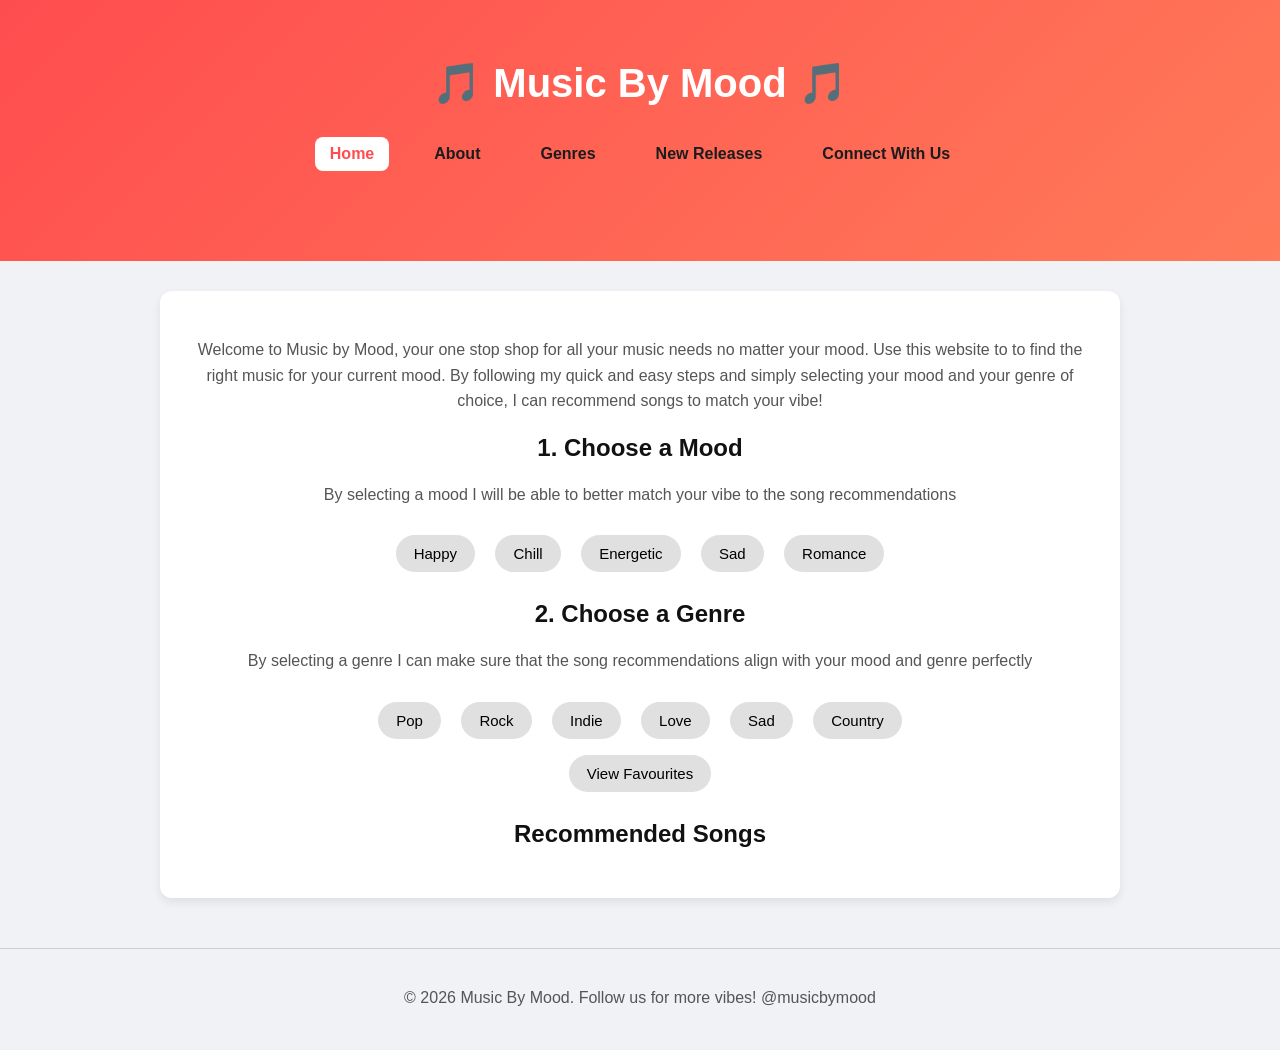
==== index.html @ 994fa3b9 "Add files via upload" ====
<!DOCTYPE html>
<html lang="en">
<head>
  <meta charset="UTF-8">
  <meta name="viewport" content="width=device-width, initial-scale=1.0">
  <meta name="description" content="Find the perfect music for your mood. Music By Mood helps you discover songs based on how you feel and your favorite genres.">
<meta name="keywords" content="Music, Mood, Playlist, Pop, Rock, Indie, Song Recommendations">
<title> Music By Mood </title>
<link rel="stylesheet" href="style.css">
</head>

<body>
<header class="banner">
<h1> 🎵 Music By Mood 🎵 </h1>

<nav> 
<a href="index.html" style="background-color:#fff; color:#ff4d4f;">Home</a>
<a href="about.html">About</a>
<a href="genres.html">Genres</a>
<a href="newreleases.html">New Releases</a>
<a href="contact.html">Connect With Us</a>
</nav>
</header>

<div class="container">

<p> Welcome to Music by Mood, your one stop shop for all your music needs no matter your mood. Use this website to to find the right music for your current mood. By following my quick and easy steps and simply selecting your mood and your genre of choice, I can recommend songs to match your vibe! </p>

<h2>1. Choose a Mood </h2> 
<p> By selecting a mood I will be able to better match your vibe to the song recommendations </p>

<div id="mood-buttons">
  <button data-mood="happy">Happy</button>
  <button data-mood="chill">Chill</button>
  <button data-mood="energetic">Energetic</button>
  <button data-mood="sad">Sad</button>
  <button data-mood="romance">Romance</button>
</div>

<h2>2. Choose a Genre</h2>
<p> By selecting a genre I can make sure that the song recommendations align with your mood and genre perfectly</p>
<div id="genre-buttons">
  <button data-genre="pop">Pop</button>
  <button data-genre="rock">Rock</button>
  <button data-genre="indie">Indie</button>
  <button data-genre="love">Love</button>
  <button data-genre="sad">Sad</button>
  <button data-genre="country">Country</button>
</div>

<button id="viewFavouritesBtn">View Favourites</button>
<h2> Recommended Songs </h2>
<div id="results"></div>
</div>
<script src="script.js"></script>
<footer style="margin-top: 50px; padding: 20px; border-top: 1px solid #ccc;">
  <p>&copy; 2026 Music By Mood. Follow us for more vibes! @musicbymood</p>
</footer>
</body>
</html>
---- style.css ----
/* RESET */
body {
  font-family: 'Inter', 'Segoe UI', Arial, sans-serif;
  margin: 0;
  background-color: #f0f2f5;
  color: #111;
  text-align: center;
}

/* ===== BANNER ===== */
.banner {
  background: linear-gradient(135deg, #ff4d4f, #ff7a59);
  padding: 60px 20px;
  text-align: center;
  color: white;
}

.banner h1 {
  margin: 0;
  font-size: 2.5rem;
  font-weight: 700;
}

/* ===== NAVIGATION ===== */
nav {
  display: flex;
  justify-content: center;
  gap: 30px;
  margin: 30px 0;
}

nav a {
  text-decoration: none;
  color: #1c1c1c;
  font-weight: 600;
  padding: 8px 15px;
  border-radius: 8px;
  transition: 0.2s;
}

nav a:hover {
  background-color: #ff4d4f;
  color: white;
}

/* ===== MAIN CONTAINER ===== */
.container {
  background: white;
  margin: 30px auto;
  padding: 30px;
  width: 85%;
  max-width: 900px;
  border-radius: 12px;
  box-shadow: 0 4px 10px rgba(0,0,0,0.08);
}

/* ===== TEXT ===== */
h2 {
  margin-top: 20px;
  font-weight: 600;
}

p {
  margin-bottom: 20px;
  color: #555;
  line-height: 1.6;
}

/* ===== BUTTONS ===== */
button {
  padding: 10px 18px;
  margin: 8px;
  font-size: 15px;
  border-radius: 20px;
  border: none;
  background-color: #e0e0e0;
  cursor: pointer;
  transition: 0.2s;
}

button:hover {
  background-color: #ff4d4f;
  color: white;
}

button.selected {
  background-color: #ff4d4f;
  color: white;
}

/* ===== RESULTS ===== */
#results {
  margin-top: 20px;
}

/* ===== SONG LIST ===== */
#results ul {
  list-style: none;
  padding: 0;
}

/* SONG CARD */
#results li {
  background: white;
  margin: 12px auto;
  padding: 15px;
  border-radius: 12px;
  width: 80%;
  max-width: 700px;
  display: flex;
  align-items: center;
  justify-content: space-between;
  box-shadow: 0 4px 10px rgba(0,0,0,0.08);
  transition: 0.2s;
}

#results li:hover {
  transform: translateY(-3px);
  box-shadow: 0 6px 14px rgba(0,0,0,0.12);
}

/* LEFT SIDE (IMAGE + TEXT) */
.song-card {
  display: flex;
  align-items: center;
  gap: 15px;
}

/* COVER IMAGE */
.cover {
  width: 60px;
  height: 60px;
  border-radius: 8px;
  object-fit: cover;
}

/* TEXT INFO */
.song-info {
  display: flex;
  flex-direction: column;
  text-align: left;
}

.song-title {
  font-weight: 600;
  color: #111;
}

.song-genre {
  font-size: 0.9rem;
  color: #777;
}

/* RIGHT SIDE ACTIONS */
.actions {
  display: flex;
  gap: 10px;
  align-items: center;
}

/* SPOTIFY LINK */
#results a {
  text-decoration: none;
  font-size: 18px;
}

/* FAVOURITE */
.favourite {
  background-color: #e8f5e9 !important;
}

/* ===== GENRE PAGE GRID ===== */
.genre-container {
  display: grid;
  grid-template-columns: repeat(auto-fit, minmax(280px, 1fr));
  gap: 20px;
  padding: 0 30px 40px;
}

.genre-card {
  background: white;
  padding: 20px;
  border-radius: 12px;
  box-shadow: 0 4px 10px rgba(0,0,0,0.08);
  transition: 0.2s;
  text-align: left;
}

.genre-card:hover {
  transform: translateY(-5px);
  box-shadow: 0 6px 14px rgba(0,0,0,0.12);
}

.genre-icon {
  font-size: 2rem;
  margin-bottom: 10px;
}

/* LINKS */
a {
  color: #ff4d4f;
  text-decoration: none;
}

a:hover {
  text-decoration: underline;
}
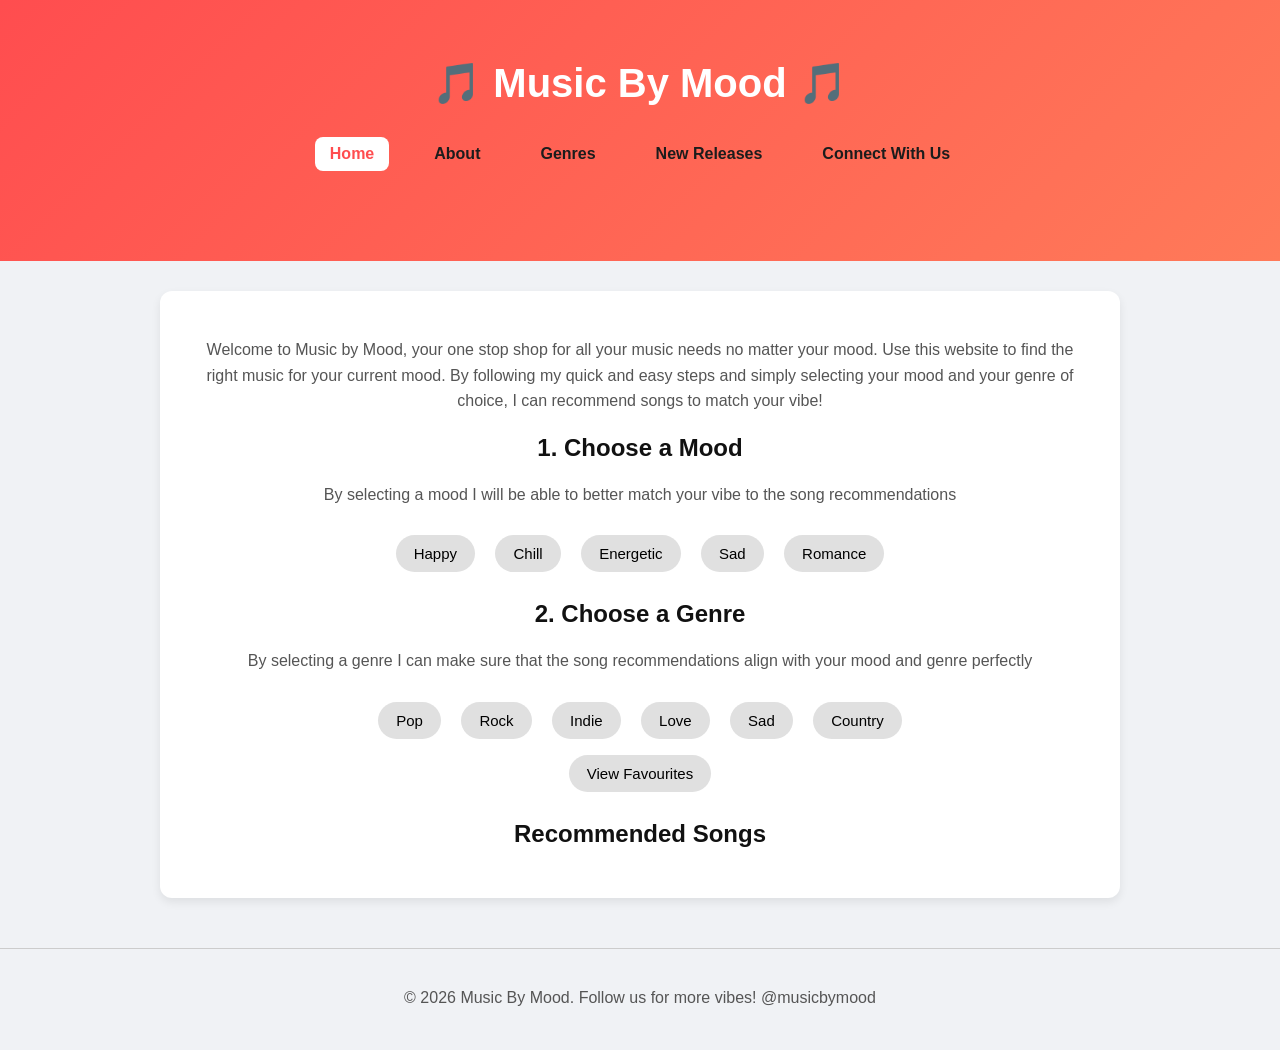
==== commit 8ca5997f: "Add files via upload" ====
--- a/index.html
+++ b/index.html
@@ -4,57 +4,58 @@
   <meta charset="UTF-8">
   <meta name="viewport" content="width=device-width, initial-scale=1.0">
   <meta name="description" content="Find the perfect music for your mood. Music By Mood helps you discover songs based on how you feel and your favorite genres.">
-<meta name="keywords" content="Music, Mood, Playlist, Pop, Rock, Indie, Song Recommendations">
-<title> Music By Mood </title>
-<link rel="stylesheet" href="style.css">
+  <meta name="keywords" content="Music, Mood, Playlist, Pop, Rock, Indie, Song Recommendations">
+  <title> Music By Mood </title>
+  <link rel="stylesheet" href="style.css">
 </head>
 
 <body>
-<header class="banner">
-<h1> 🎵 Music By Mood 🎵 </h1>
+  <header class="banner">
+    <h1> 🎵 Music By Mood 🎵 </h1>
+    <nav> 
+      <a href="index.html" style="background-color:#fff; color:#ff4d4f;">Home</a>
+      <a href="about.html">About</a>
+      <a href="genres.html">Genres</a>
+      <a href="newreleases.html">New Releases</a>
+      <a href="contact.html">Connect With Us</a>
+    </nav>
+  </header>
 
-<nav> 
-<a href="index.html" style="background-color:#fff; color:#ff4d4f;">Home</a>
-<a href="about.html">About</a>
-<a href="genres.html">Genres</a>
-<a href="newreleases.html">New Releases</a>
-<a href="contact.html">Connect With Us</a>
-</nav>
-</header>
+  <div class="container">
+    <p> Welcome to Music by Mood, your one stop shop for all your music needs no matter your mood. Use this website to find the right music for your current mood. By following my quick and easy steps and simply selecting your mood and your genre of choice, I can recommend songs to match your vibe! </p>
 
-<div class="container">
+    <h2>1. Choose a Mood </h2> 
+    <p> By selecting a mood I will be able to better match your vibe to the song recommendations </p>
 
-<p> Welcome to Music by Mood, your one stop shop for all your music needs no matter your mood. Use this website to to find the right music for your current mood. By following my quick and easy steps and simply selecting your mood and your genre of choice, I can recommend songs to match your vibe! </p>
+    <div id="mood-buttons">
+      <button class="mood-btn" data-mood="happy">Happy</button>
+      <button class="mood-btn" data-mood="chill">Chill</button>
+      <button class="mood-btn" data-mood="energetic">Energetic</button>
+      <button class="mood-btn" data-mood="sad">Sad</button>
+      <button class="mood-btn" data-mood="romance">Romance</button>
+    </div>
 
-<h2>1. Choose a Mood </h2> 
-<p> By selecting a mood I will be able to better match your vibe to the song recommendations </p>
+    <h2>2. Choose a Genre</h2>
+    <p> By selecting a genre I can make sure that the song recommendations align with your mood and genre perfectly</p>
+    
+    <div id="genre-buttons">
+      <button class="genre-btn" data-genre="pop">Pop</button>
+      <button class="genre-btn" data-genre="rock">Rock</button>
+      <button class="genre-btn" data-genre="indie">Indie</button>
+      <button class="genre-btn" data-genre="romance">Love</button>
+      <button class="genre-btn" data-genre="acoustic">Sad</button>
+      <button class="genre-btn" data-genre="country">Country</button>
+    </div>
 
-<div id="mood-buttons">
-  <button data-mood="happy">Happy</button>
-  <button data-mood="chill">Chill</button>
-  <button data-mood="energetic">Energetic</button>
-  <button data-mood="sad">Sad</button>
-  <button data-mood="romance">Romance</button>
-</div>
+    <button id="viewFavouritesBtn">View Favourites</button>
+    <h2> Recommended Songs </h2>
+    <div id="results"></div>
+  </div>
 
-<h2>2. Choose a Genre</h2>
-<p> By selecting a genre I can make sure that the song recommendations align with your mood and genre perfectly</p>
-<div id="genre-buttons">
-  <button data-genre="pop">Pop</button>
-  <button data-genre="rock">Rock</button>
-  <button data-genre="indie">Indie</button>
-  <button data-genre="love">Love</button>
-  <button data-genre="sad">Sad</button>
-  <button data-genre="country">Country</button>
-</div>
-
-<button id="viewFavouritesBtn">View Favourites</button>
-<h2> Recommended Songs </h2>
-<div id="results"></div>
-</div>
-<script src="script.js"></script>
-<footer style="margin-top: 50px; padding: 20px; border-top: 1px solid #ccc;">
-  <p>&copy; 2026 Music By Mood. Follow us for more vibes! @musicbymood</p>
-</footer>
+  <script src="script.js"></script>
+  
+  <footer style="margin-top: 50px; padding: 20px; border-top: 1px solid #ccc;">
+    <p>&copy; 2026 Music By Mood. Follow us for more vibes! @musicbymood</p>
+  </footer>
 </body>
-</html>
+</html>
--- a/style.css
+++ b/style.css
@@ -88,18 +88,16 @@
   color: white;
 }
 
-/* ===== RESULTS ===== */
+/* ===== RESULTS & SONG LISTS ===== */
 #results {
   margin-top: 20px;
 }
 
-/* ===== SONG LIST ===== */
 #results ul {
   list-style: none;
   padding: 0;
 }
 
-/* SONG CARD */
 #results li {
   background: white;
   margin: 12px auto;
@@ -119,14 +117,12 @@
   box-shadow: 0 6px 14px rgba(0,0,0,0.12);
 }
 
-/* LEFT SIDE (IMAGE + TEXT) */
 .song-card {
   display: flex;
   align-items: center;
   gap: 15px;
 }
 
-/* COVER IMAGE */
 .cover {
   width: 60px;
   height: 60px;
@@ -134,7 +130,6 @@
   object-fit: cover;
 }
 
-/* TEXT INFO */
 .song-info {
   display: flex;
   flex-direction: column;
@@ -151,22 +146,10 @@
   color: #777;
 }
 
-/* RIGHT SIDE ACTIONS */
 .actions {
   display: flex;
   gap: 10px;
   align-items: center;
-}
-
-/* SPOTIFY LINK */
-#results a {
-  text-decoration: none;
-  font-size: 18px;
-}
-
-/* FAVOURITE */
-.favourite {
-  background-color: #e8f5e9 !important;
 }
 
 /* ===== GENRE PAGE GRID ===== */
@@ -204,4 +187,46 @@
 
 a:hover {
   text-decoration: underline;
+}
+
+/* ===== MOBILE RESPONSIVENESS ===== */
+@media (max-width: 600px) {
+  .banner {
+    padding: 40px 15px; /* Smaller header for phones */
+  }
+
+  .banner h1 {
+    font-size: 1.8rem; /* Prevents title from taking over screen */
+  }
+
+  nav {
+    flex-direction: column; /* Stack menu items vertically */
+    gap: 10px;
+    margin: 20px 0;
+  }
+
+  .container {
+    width: 90%; 
+    padding: 20px;
+  }
+
+  .genre-container {
+    grid-template-columns: 1fr; /* One card per row on mobile */
+    padding: 10px 20px;
+  }
+
+  #results li {
+    width: 95%; 
+    flex-direction: column; /* Stack song info and buttons */
+    text-align: center;
+    gap: 15px;
+  }
+
+  .song-card {
+    flex-direction: column; /* Center the album art and title */
+  }
+
+  .song-info {
+    text-align: center;
+  }
 }
